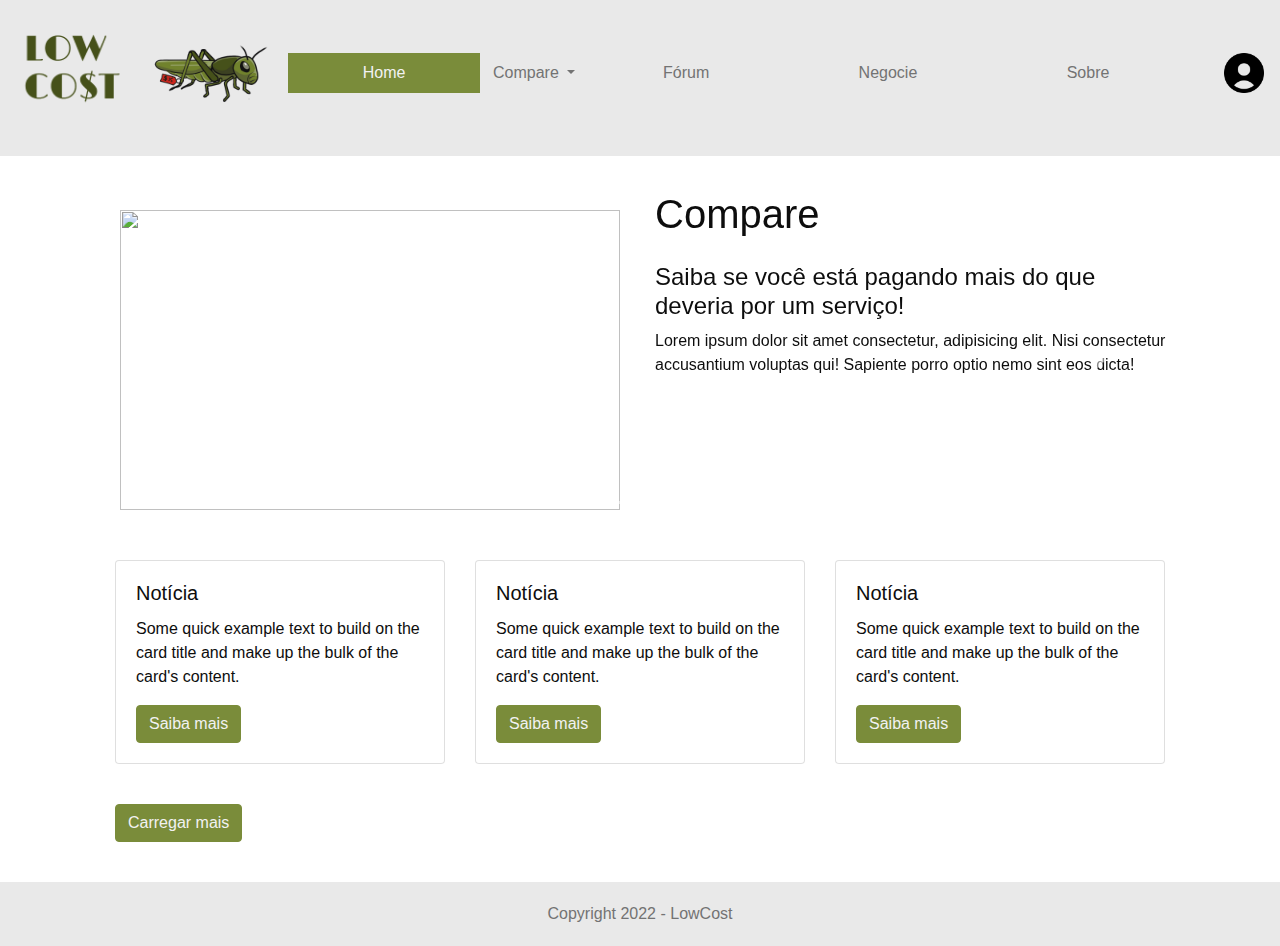
==== codigo/LowCost/index.html @ 23da9f4f "Upload da integração que fizemos dos trabalho" ====
<!DOCTYPE html>

<html lang="pt-br">

<head>
  <meta charset="utf-8">
  <meta name="viewport" content="width=device-width, initial-scale=1, shrink-to-fit=no">
  <link rel="stylesheet" href="https://stackpath.bootstrapcdn.com/bootstrap/4.4.1/css/bootstrap.min.css"
    integrity="sha384-Vkoo8x4CGsO3+Hhxv8T/Q5PaXtkKtu6ug5TOeNV6gBiFeWPGFN9MuhOf23Q9Ifjh" crossorigin="anonymous">
  <link rel="stylesheet" href="estilo.css">

  <title>LowCost</title>
</head>


<body>

  <header>
    <link rel="shortcut icon" type="imagem/x-icon" href="images/logoicon.ico">
    <div class="row">
      <div class="col-12 header_area">
        <div class="row">

          <div class="col-12 col-sm-12 col-md-8 col-lg-10 memu_area">
            <nav class="navbar navbar-expand-md fixed-top menu-area">
              <a class="navbar-brand" href="#"><img src="images/Low_Cost.png" class="logo"></a>
              <a class="navbar-brand" href="#"><img src="images/logo.png" class="logo dar_espaco"></a>
              <button class="navbar-toggler" type="button" data-toggle="collapse" data-target="#navbarsExampleDefault"
                aria-controls="navbarsExampleDefault" aria-expanded="false" aria-label="Toggle navigation">
                <img src="images/more.png" class="more">
              </button>
              <div class="collapse navbar-collapse" id="navbarsExampleDefault">
                <a class="flex-sm-fill text-sm-center nav-link active" href="index.html">Home</a>
                <div class="dropdown">
                  <button class="btn dropdown-toggle texto" type="button" id="dropdownMenuButton" data-toggle="dropdown"
                    aria-haspopup="true" aria-expanded="false">
                    Compare
                  </button>
                  <div class="dropdown-menu" aria-labelledby="dropdownMenuButton">
                    <a class="dropdown-item texto_drop" href="Tabelas.html">Tabelas</a>
                    <a class="dropdown-item texto_drop" href="Adicione.html">Adicione</a>
                    <a class="dropdown-item texto_drop" href="Serviços.html">Serviços</a>
                  </div>
                </div>
                <a class="flex-sm-fill text-sm-center nav-link" href="Forum.html">Fórum</a>
                <a class="flex-sm-fill text-sm-center nav-link" href="Negocie.html">Negocie</a>
                <a class="flex-sm-fill text-sm-center nav-link" href="Sobre.html">Sobre</a>
                <a href="Perfil.html">
                  <div class="perfil">
                    <img src="images/perfil.png" class="perfil">
                  </div>
                </a>
              </div>
            </nav>
          </div>
        </div>
      </div>
    </div>
  </header>


  <main class="container">
    <div clas="col-12">
      <div class="col-12 lanca">
        <div id="carouselExampleIndicators" class="carousel slide moldura" data-ride="carousel">
          <ol class="carousel-indicators">
            <li data-target="#carouselExampleIndicators" data-slide-to="0" class="active"></li>
            <li data-target="#carouselExampleIndicators" data-slide-to="1"></li>
            <li data-target="#carouselExampleIndicators" data-slide-to="2"></li>
            <li data-target="#carouselExampleIndicators" data-slide-to="3"></li>
          </ol>
          <div class="carousel-inner">
            <div class="carousel-item active">
              <div class="row descricao">
                <div class=" col-sm-12 col-md-12 col-lg-6">
                  <img src="images/compare.jpg" class="img_info">
                </div>
                <div class=" col-sm-12 col-md-12 col-lg-6">
                  <h1>Compare</h1>
                  <h4>Saiba se você está pagando mais do que deveria por um serviço!</h4>
                  <p>Lorem ipsum dolor sit amet consectetur, adipisicing elit. Nisi consectetur accusantium voluptas
                    qui! Sapiente porro optio nemo sint eos dicta!</p>

                </div>
              </div>
            </div>
            <div class="carousel-item">
              <div class="row descricao">
                <div class=" col-sm-12 col-md-12 col-lg-6">
                  <img src="images/Forum.jpg" class="img_info">
                </div>
                <div class=" col-sm-12 col-md-12 col-lg-6">
                  <h1>Forum</h1>
                  <h4>Tenha a liberdade de interagir com outros usuários e tirar suas dúvidas sobre qualquer serviço!
                  </h4>
                  <p>Lorem ipsum dolor sit amet consectetur, adipisicing elit. Nisi consectetur accusantium voluptas
                    qui! Sapiente porro optio nemo sint eos dicta!</p>

                </div>
              </div>
            </div>
            <div class="carousel-item">
              <div class="row descricao">
                <div class=" col-sm-12 col-md-12 col-lg-6">
                  <img src="images/negocie.jpg" class="img_info">
                </div>
                <div class=" col-sm-12 col-md-12 col-lg-6">
                  <h1>Negocie</h1>
                  <h4>Tenha mais facilidade na hora de negociar e contatar seus serviços!</h4>
                  <p>Lorem ipsum dolor sit amet consectetur, adipisicing elit. Nisi consectetur accusantium voluptas
                    qui! Sapiente porro optio nemo sint eos dicta!</p>

                </div>
              </div>
            </div>
            <div class="carousel-item">
              <div class="row descricao">
                <div class=" col-sm-12 col-md-12 col-lg-6">
                  <img src="images/logo.png" class="img_info">
                </div>
                <div class=" col-sm-12 col-md-12 col-lg-6">
                  <h1>Sobre</h1>
                  <h4>Saiba mais sobre nossa plataforma!!</h4>
                  <p>Lorem ipsum dolor sit amet consectetur, adipisicing elit. Nisi consectetur accusantium voluptas
                    qui! Sapiente porro optio nemo sint eos dicta!</p>

                </div>
              </div>
            </div>
          </div>
          <a class="carousel-control-prev" href="#carouselExampleIndicators" role="button" data-slide="prev">
            <span class="carousel-control-prev-icon" aria-hidden="true"></span>
            <span class="sr-only">Previous</span>
          </a>
          <a class="carousel-control-next" href="#carouselExampleIndicators" role="button" data-slide="next">
            <span class="carousel-control-next-icon" aria-hidden="true"></span>
            <span class="sr-only">Next</span>
          </a>
        </div>
      </div>

      <div class="container destaque">
        <div id="noticias" class="row">
          <div class="col-12 col-sm-12 col-md-6 col-lg-4">
            <div class="card">
              <div class="card-body">
                <h5 class="card-title">Notícia</h5>
                <p class="card-text">Some quick example text to build on the card title and make up the bulk of the
                  card's content.</p>
                <a href="saibamais.html" class="btn botao-padrao">Saiba mais</a>
              </div>
            </div>
          </div>

          <div class="col-12 col-sm-12 col-md-6 col-lg-4">
            <div class="card">
              <div class="card-body">
                <h5 class="card-title">Notícia</h5>
                <p class="card-text">Some quick example text to build on the card title and make up the bulk of the
                  card's content.</p>
                <a href="saibamais.html" class="btn botao-padrao">Saiba mais</a>
              </div>
            </div>
          </div>
          
          <div class="col-12 col-sm-12 col-md-6 col-lg-4">
            <div class="card">
              <div class="card-body">
                <h5 class="card-title">Notícia</h5>
                <p class="card-text">Some quick example text to build on the card title and make up the bulk of the
                  card's content.</p>
                <a href="saibamais.html" class="btn botao-padrao">Saiba mais</a>
              </div>
            </div>
          </div>
        </div>
        <button id="carrega-noti" type="button" class="btn botao-padrao alinha">Carregar mais</button>
      </div>
    </div>
  </main>

  <footer>
    <div class="row">
      <div class="col-12 footer_area">
        Copyright 2022 - LowCost
      </div>

    </div>
  </footer>

  <script src="https://code.jquery.com/jquery-3.4.1.slim.min.js"
    integrity="sha384-J6qa4849blE2+poT4WnyKhv5vZF5SrPo0iEjwBvKU7imGFAV0wwj1yYfoRSJoZ+n"
    crossorigin="anonymous"></script>
  <script src="https://cdn.jsdelivr.net/npm/popper.js@1.16.0/dist/umd/popper.min.js"
    integrity="sha384-Q6E9RHvbIyZFJoft+2mJbHaEWldlvI9IOYy5n3zV9zzTtmI3UksdQRVvoxMfooAo"
    crossorigin="anonymous"></script>
  <script src="https://stackpath.bootstrapcdn.com/bootstrap/4.4.1/js/bootstrap.min.js"
    integrity="sha384-wfSDF2E50Y2D1uUdj0O3uMBJnjuUD4Ih7YwaYd1iqfktj0Uod8GCExl3Og8ifwB6"
    crossorigin="anonymous"></script>
   <script src="negocie.js"></script>
</body>

</html>
---- codigo/LowCost/estilo.css ----
/*geral*/
    body{
        color: #0D0D0D;
    }

    .botao-padrao{
        background-color: #7A8C3A;
        color: #f2f2f2;
        border-color: #7A8C3A;
    }

    .botao-padrao:hover{
        background-color: #46511a;
        color: #f2f2f2;
        border-color: #7A8C3A;
    }

    h1, h2{
        margin-bottom: 25px;
    }

    .alinha{
        margin-top: 20px;
    }
/*geral*/


/*cabeçalho*/
    header{
        background: #e9e9e9;
        margin-bottom: 20px;
        text-align: center;
    }

    .header_area{
        padding: 20px;
    }

    .botao{
        margin-left: 10px;
        color: #7A8C3A;
        border-color: #7A8C3A;
    }

    .botao:hover{
        background-color: #7A8C3A;
        color: #f2f2f2;
        border-color: #7A8C3A;
    }

    .memu_area{
        margin-top: 30px;
    }

    .memu_area nav a{
        color:#737373;
        margin-bottom: 10px;
    }

    .memu_area nav a:hover{
        font-weight: bold;
    }


    .memu_area .active{
        background-color: #7A8C3A !important;
        color: #f2f2f2 !important;
    }

    main{
        padding-top: 100px;
    }

    .logo{
        width: 120px;
    }

	.more{
        width: 25px;
        margin-top: 7px;
    }
    
    .perfil{
        width: 40px;
        margin-left: 20px;
        margin-right: 20px;
    }
    
    .texto{
      margin-bottom: 10px;
      color: #737373;
    }

    .texto:hover{
      color:#737373;
      font-weight: bold;
    }

    .texto_drop{
      color: #0D0D0D;
    }
/*cabeçalho*/


/*Home Page*/
    .info-pages{
        padding: 20px;
        background-color: #f2f2f2;
    }

    .info-pages h1{
        text-align: center;
    }

    .img_info{
        width: 500px ;
        height: 300px;
        margin: 20px;
    }

    .card{
        margin-bottom: 20px;
    }

    .destaque{
        padding: 30px;
    }
/*Home Page*/

/*Sobre*/
    .baixo h1{
        margin-top: 20px;
    }

    .redes i{
        color: black;
        margin-right: 10px;
    }
/*Sobre*/

/*Negocie*/
    .fale img{
        width: 50px;
        margin-top: 20px;
    }

    .email{
        margin-left: 20px;
    }

    .digite{
        margin-right: 40px;
    }

    .p-perfil{
        margin-left: 10px;
        margin-top: 30px;
    }

    .alinha-2{
        margin-left: 350px;
    }

    .send-message{
        padding: 20px;
    }
/*Negocie*/


/*roda pé*/
footer{
    margin-top: 10px;
    background: #E9E9E9;
    color: #737373;
}
footer img{
    width: 100px;
}

.footer_area{
    padding: 20px;
    text-align: center  ;
}

.menu-area{
    background-color: #E9E9E9;;
}
/*roda pé*/

@media screen and (max-width:800px){
    .img_info{
        width: 250px ;
        height: 150px;
        margin-left: 50px;
    }
    .alinha-2{
      margin-left: 10px;
    }
    .perfil{
      margin-left: 90px;
    }
}
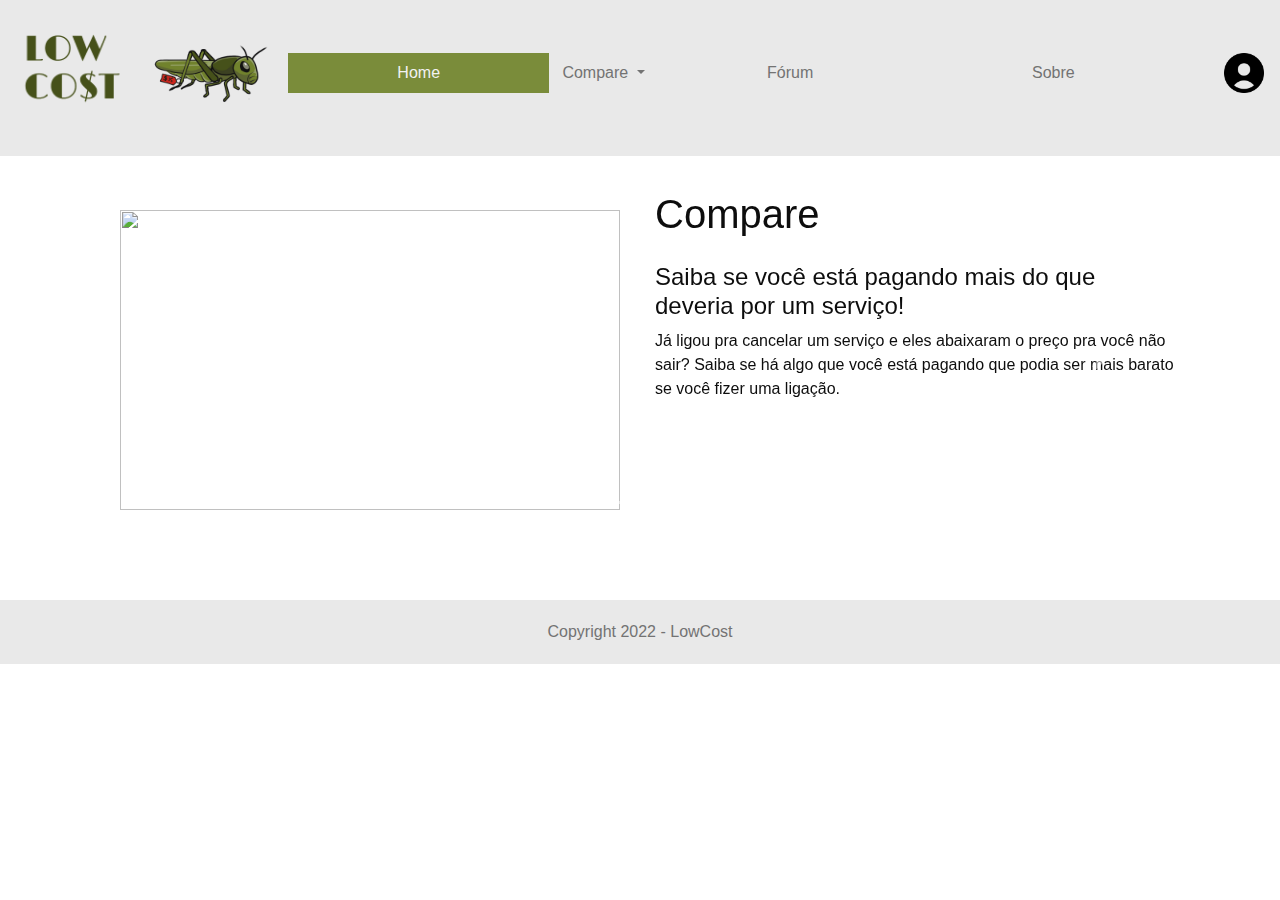
==== commit d6f8b948: "Integrar usuário logado com funcionalidades" ====
--- a/codigo/LowCost/index.html
+++ b/codigo/LowCost/index.html
@@ -1,203 +1,319 @@
 <!DOCTYPE html>
 
 <html lang="pt-br">
-
-<head>
-  <meta charset="utf-8">
-  <meta name="viewport" content="width=device-width, initial-scale=1, shrink-to-fit=no">
-  <link rel="stylesheet" href="https://stackpath.bootstrapcdn.com/bootstrap/4.4.1/css/bootstrap.min.css"
-    integrity="sha384-Vkoo8x4CGsO3+Hhxv8T/Q5PaXtkKtu6ug5TOeNV6gBiFeWPGFN9MuhOf23Q9Ifjh" crossorigin="anonymous">
-  <link rel="stylesheet" href="estilo.css">
-
-  <title>LowCost</title>
-</head>
-
-
-<body>
-
-  <header>
-    <link rel="shortcut icon" type="imagem/x-icon" href="images/logoicon.ico">
-    <div class="row">
-      <div class="col-12 header_area">
-        <div class="row">
-
-          <div class="col-12 col-sm-12 col-md-8 col-lg-10 memu_area">
-            <nav class="navbar navbar-expand-md fixed-top menu-area">
-              <a class="navbar-brand" href="#"><img src="images/Low_Cost.png" class="logo"></a>
-              <a class="navbar-brand" href="#"><img src="images/logo.png" class="logo dar_espaco"></a>
-              <button class="navbar-toggler" type="button" data-toggle="collapse" data-target="#navbarsExampleDefault"
-                aria-controls="navbarsExampleDefault" aria-expanded="false" aria-label="Toggle navigation">
-                <img src="images/more.png" class="more">
-              </button>
-              <div class="collapse navbar-collapse" id="navbarsExampleDefault">
-                <a class="flex-sm-fill text-sm-center nav-link active" href="index.html">Home</a>
-                <div class="dropdown">
-                  <button class="btn dropdown-toggle texto" type="button" id="dropdownMenuButton" data-toggle="dropdown"
-                    aria-haspopup="true" aria-expanded="false">
-                    Compare
-                  </button>
-                  <div class="dropdown-menu" aria-labelledby="dropdownMenuButton">
-                    <a class="dropdown-item texto_drop" href="Tabelas.html">Tabelas</a>
-                    <a class="dropdown-item texto_drop" href="Adicione.html">Adicione</a>
-                    <a class="dropdown-item texto_drop" href="Serviços.html">Serviços</a>
-                  </div>
-                </div>
-                <a class="flex-sm-fill text-sm-center nav-link" href="Forum.html">Fórum</a>
-                <a class="flex-sm-fill text-sm-center nav-link" href="Negocie.html">Negocie</a>
-                <a class="flex-sm-fill text-sm-center nav-link" href="Sobre.html">Sobre</a>
-                <a href="Perfil.html">
-                  <div class="perfil">
-                    <img src="images/perfil.png" class="perfil">
-                  </div>
-                </a>
-              </div>
-            </nav>
+  <head>
+    <meta charset="utf-8" />
+    <meta
+      name="viewport"
+      content="width=device-width, initial-scale=1, shrink-to-fit=no"
+    />
+    <link
+      rel="stylesheet"
+      href="https://stackpath.bootstrapcdn.com/bootstrap/4.4.1/css/bootstrap.min.css"
+      integrity="sha384-Vkoo8x4CGsO3+Hhxv8T/Q5PaXtkKtu6ug5TOeNV6gBiFeWPGFN9MuhOf23Q9Ifjh"
+      crossorigin="anonymous"
+    />
+    <link rel="stylesheet" href="estilo.css" />
+
+    <title>LowCost</title>
+  </head>
+
+  <body>
+    <header>
+      <link
+        rel="shortcut icon"
+        type="imagem/x-icon"
+        href="images/logoicon.ico"
+      />
+      <div class="row">
+        <div class="col-12 header_area">
+          <div class="row">
+            <div class="col-12 col-sm-12 col-md-8 col-lg-10 memu_area">
+              <nav class="navbar navbar-expand-md fixed-top menu-area">
+                <a class="navbar-brand" href="#"
+                  ><img src="images/Low_Cost.png" class="logo"
+                /></a>
+                <a class="navbar-brand" href="#"
+                  ><img src="images/logo.png" class="logo dar_espaco"
+                /></a>
+                <button
+                  class="navbar-toggler"
+                  type="button"
+                  data-toggle="collapse"
+                  data-target="#navbarsExampleDefault"
+                  aria-controls="navbarsExampleDefault"
+                  aria-expanded="false"
+                  aria-label="Toggle navigation"
+                >
+                  <img src="images/more.png" class="more" />
+                </button>
+                <div
+                  class="collapse navbar-collapse"
+                  id="navbarsExampleDefault"
+                >
+                  <a
+                    class="flex-sm-fill text-sm-center nav-link active"
+                    href="index.html"
+                    >Home</a
+                  >
+                  <div class="dropdown">
+                    <button
+                      class="btn dropdown-toggle texto"
+                      type="button"
+                      id="dropdownMenuButton"
+                      data-toggle="dropdown"
+                      aria-haspopup="true"
+                      aria-expanded="false"
+                    >
+                      Compare
+                    </button>
+                    <div
+                      class="dropdown-menu"
+                      aria-labelledby="dropdownMenuButton"
+                    >
+                      <a class="dropdown-item texto_drop" href="Tabelas.html"
+                        >Tabelas</a
+                      >
+                      <a class="dropdown-item texto_drop" href="Adicione.html"
+                        >Adicione</a
+                      >
+                      <a class="dropdown-item texto_drop" href="Serviços.html"
+                        >Serviços</a
+                      >
+                    </div>
+                  </div>
+                  <a
+                    class="flex-sm-fill text-sm-center nav-link"
+                    href="Forum.html"
+                    >Fórum</a
+                  >
+
+                  <a
+                    class="flex-sm-fill text-sm-center nav-link"
+                    href="Sobre.html"
+                    >Sobre</a
+                  >
+                  <a href="Perfil.html">
+                    <div class="perfil">
+                      <img src="images/perfil.png" class="perfil" />
+                    </div>
+                  </a>
+                </div>
+              </nav>
+            </div>
           </div>
         </div>
       </div>
-    </div>
-  </header>
-
-
-  <main class="container">
-    <div clas="col-12">
-      <div class="col-12 lanca">
-        <div id="carouselExampleIndicators" class="carousel slide moldura" data-ride="carousel">
-          <ol class="carousel-indicators">
-            <li data-target="#carouselExampleIndicators" data-slide-to="0" class="active"></li>
-            <li data-target="#carouselExampleIndicators" data-slide-to="1"></li>
-            <li data-target="#carouselExampleIndicators" data-slide-to="2"></li>
-            <li data-target="#carouselExampleIndicators" data-slide-to="3"></li>
-          </ol>
-          <div class="carousel-inner">
-            <div class="carousel-item active">
-              <div class="row descricao">
-                <div class=" col-sm-12 col-md-12 col-lg-6">
-                  <img src="images/compare.jpg" class="img_info">
-                </div>
-                <div class=" col-sm-12 col-md-12 col-lg-6">
-                  <h1>Compare</h1>
-                  <h4>Saiba se você está pagando mais do que deveria por um serviço!</h4>
-                  <p>Lorem ipsum dolor sit amet consectetur, adipisicing elit. Nisi consectetur accusantium voluptas
-                    qui! Sapiente porro optio nemo sint eos dicta!</p>
-
-                </div>
-              </div>
-            </div>
-            <div class="carousel-item">
-              <div class="row descricao">
-                <div class=" col-sm-12 col-md-12 col-lg-6">
-                  <img src="images/Forum.jpg" class="img_info">
-                </div>
-                <div class=" col-sm-12 col-md-12 col-lg-6">
-                  <h1>Forum</h1>
-                  <h4>Tenha a liberdade de interagir com outros usuários e tirar suas dúvidas sobre qualquer serviço!
-                  </h4>
-                  <p>Lorem ipsum dolor sit amet consectetur, adipisicing elit. Nisi consectetur accusantium voluptas
-                    qui! Sapiente porro optio nemo sint eos dicta!</p>
-
-                </div>
-              </div>
-            </div>
-            <div class="carousel-item">
-              <div class="row descricao">
-                <div class=" col-sm-12 col-md-12 col-lg-6">
-                  <img src="images/negocie.jpg" class="img_info">
-                </div>
-                <div class=" col-sm-12 col-md-12 col-lg-6">
-                  <h1>Negocie</h1>
-                  <h4>Tenha mais facilidade na hora de negociar e contatar seus serviços!</h4>
-                  <p>Lorem ipsum dolor sit amet consectetur, adipisicing elit. Nisi consectetur accusantium voluptas
-                    qui! Sapiente porro optio nemo sint eos dicta!</p>
-
-                </div>
-              </div>
-            </div>
-            <div class="carousel-item">
-              <div class="row descricao">
-                <div class=" col-sm-12 col-md-12 col-lg-6">
-                  <img src="images/logo.png" class="img_info">
-                </div>
-                <div class=" col-sm-12 col-md-12 col-lg-6">
-                  <h1>Sobre</h1>
-                  <h4>Saiba mais sobre nossa plataforma!!</h4>
-                  <p>Lorem ipsum dolor sit amet consectetur, adipisicing elit. Nisi consectetur accusantium voluptas
-                    qui! Sapiente porro optio nemo sint eos dicta!</p>
-
-                </div>
-              </div>
-            </div>
-          </div>
-          <a class="carousel-control-prev" href="#carouselExampleIndicators" role="button" data-slide="prev">
-            <span class="carousel-control-prev-icon" aria-hidden="true"></span>
-            <span class="sr-only">Previous</span>
-          </a>
-          <a class="carousel-control-next" href="#carouselExampleIndicators" role="button" data-slide="next">
-            <span class="carousel-control-next-icon" aria-hidden="true"></span>
-            <span class="sr-only">Next</span>
-          </a>
-        </div>
-      </div>
-
-      <div class="container destaque">
-        <div id="noticias" class="row">
-          <div class="col-12 col-sm-12 col-md-6 col-lg-4">
-            <div class="card">
-              <div class="card-body">
-                <h5 class="card-title">Notícia</h5>
-                <p class="card-text">Some quick example text to build on the card title and make up the bulk of the
-                  card's content.</p>
-                <a href="saibamais.html" class="btn botao-padrao">Saiba mais</a>
-              </div>
-            </div>
-          </div>
-
-          <div class="col-12 col-sm-12 col-md-6 col-lg-4">
-            <div class="card">
-              <div class="card-body">
-                <h5 class="card-title">Notícia</h5>
-                <p class="card-text">Some quick example text to build on the card title and make up the bulk of the
-                  card's content.</p>
-                <a href="saibamais.html" class="btn botao-padrao">Saiba mais</a>
-              </div>
-            </div>
-          </div>
-          
-          <div class="col-12 col-sm-12 col-md-6 col-lg-4">
-            <div class="card">
-              <div class="card-body">
-                <h5 class="card-title">Notícia</h5>
-                <p class="card-text">Some quick example text to build on the card title and make up the bulk of the
-                  card's content.</p>
-                <a href="saibamais.html" class="btn botao-padrao">Saiba mais</a>
-              </div>
-            </div>
+    </header>
+
+    <main class="container">
+      <div clas="col-12">
+        <div class="col-12 lanca">
+          <div
+            id="carouselExampleIndicators"
+            class="carousel slide moldura"
+            data-ride="carousel"
+          >
+            <ol class="carousel-indicators">
+              <li
+                data-target="#carouselExampleIndicators"
+                data-slide-to="0"
+                class="active"
+              ></li>
+              <li
+                data-target="#carouselExampleIndicators"
+                data-slide-to="1"
+              ></li>
+              <li
+                data-target="#carouselExampleIndicators"
+                data-slide-to="2"
+              ></li>
+              <li
+                data-target="#carouselExampleIndicators"
+                data-slide-to="3"
+              ></li>
+            </ol>
+            <div class="carousel-inner">
+              <div class="carousel-item active">
+                <div class="row descricao">
+                  <div class="col-sm-12 col-md-12 col-lg-6">
+                    <img src="images/compare.jpg" class="img_info" />
+                  </div>
+                  <div class="col-sm-12 col-md-12 col-lg-6">
+                    <h1>Compare</h1>
+                    <h4>
+                      Saiba se você está pagando mais do que deveria por um
+                      serviço!
+                    </h4>
+                    <p>
+                      Já ligou pra cancelar um serviço e eles abaixaram o preço
+                      pra você não sair? Saiba se há algo que você está pagando
+                      que podia ser mais barato se você fizer uma ligação.
+                    </p>
+                  </div>
+                </div>
+              </div>
+              <div class="carousel-item">
+                <div class="row descricao">
+                  <div class="col-sm-12 col-md-12 col-lg-6">
+                    <img src="images/Forum.jpg" class="img_info" />
+                  </div>
+                  <div class="col-sm-12 col-md-12 col-lg-6">
+                    <h1>Forum</h1>
+                    <h4>
+                      Tenha a liberdade de interagir com outros usuários e tirar
+                      suas dúvidas sobre qualquer serviço!
+                    </h4>
+                    <p>
+                      Já ligou pra cancelar um serviço e eles abaixaram o preço
+                      pra você não sair? Saiba se há algo que você está pagando
+                      que podia ser mais barato se você fizer uma ligação.
+                    </p>
+                  </div>
+                </div>
+              </div>
+              <div class="carousel-item">
+                <div class="row descricao">
+                  <div class="col-sm-12 col-md-12 col-lg-6">
+                    <img src="images/negocie.jpg" class="img_info" />
+                  </div>
+                  <div class="col-sm-12 col-md-12 col-lg-6">
+                    <h1>Negocie</h1>
+                    <h4>
+                      Tenha mais facilidade na hora de negociar e contatar seus
+                      serviços!
+                    </h4>
+                    <p>
+                      Já ligou pra cancelar um serviço e eles abaixaram o preço
+                      pra você não sair? Saiba se há algo que você está pagando
+                      que podia ser mais barato se você fizer uma ligação.
+                    </p>
+                  </div>
+                </div>
+              </div>
+              <div class="carousel-item">
+                <div class="row descricao">
+                  <div class="col-sm-12 col-md-12 col-lg-6">
+                    <img src="images/logo.png" class="img_info" />
+                  </div>
+                  <div class="col-sm-12 col-md-12 col-lg-6">
+                    <h1>Sobre</h1>
+                    <h4>Saiba mais sobre nossa plataforma!!</h4>
+                    <p>
+                      Já ligou pra cancelar um serviço e eles abaixaram o preço
+                      pra você não sair? Saiba se há algo que você está pagando
+                      que podia ser mais barato se você fizer uma ligação.
+                    </p>
+                  </div>
+                </div>
+              </div>
+            </div>
+            <a
+              class="carousel-control-prev"
+              href="#carouselExampleIndicators"
+              role="button"
+              data-slide="prev"
+            >
+              <span
+                class="carousel-control-prev-icon"
+                aria-hidden="true"
+              ></span>
+              <span class="sr-only">Previous</span>
+            </a>
+            <a
+              class="carousel-control-next"
+              href="#carouselExampleIndicators"
+              role="button"
+              data-slide="next"
+            >
+              <span
+                class="carousel-control-next-icon"
+                aria-hidden="true"
+              ></span>
+              <span class="sr-only">Next</span>
+            </a>
           </div>
         </div>
-        <button id="carrega-noti" type="button" class="btn botao-padrao alinha">Carregar mais</button>
+
+        <div class="container destaque">
+          <!-- <div id="noticias" class="row">
+            <div class="col-12 col-sm-12 col-md-6 col-lg-4">
+              <div class="card">
+                <div class="card-body">
+                  <h5 class="card-title">Notícia</h5>
+                  <p class="card-text">
+                    Some quick example text to build on the card title and make
+                    up the bulk of the card's content.
+                  </p>
+                  <a href="saibamais.html" class="btn botao-padrao"
+                    >Saiba mais</a
+                  >
+                </div>
+              </div>
+            </div>
+
+            <div class="col-12 col-sm-12 col-md-6 col-lg-4">
+              <div class="card">
+                <div class="card-body">
+                  <h5 class="card-title">Notícia</h5>
+                  <p class="card-text">
+                    Some quick example text to build on the card title and make
+                    up the bulk of the card's content.
+                  </p>
+                  <a href="saibamais.html" class="btn botao-padrao"
+                    >Saiba mais</a
+                  >
+                </div>
+              </div>
+            </div>
+
+            <div class="col-12 col-sm-12 col-md-6 col-lg-4">
+              <div class="card">
+                <div class="card-body">
+                  <h5 class="card-title">Notícia</h5>
+                  <p class="card-text">
+                    Some quick example text to build on the card title and make
+                    up the bulk of the card's content.
+                  </p>
+                  <a href="saibamais.html" class="btn botao-padrao"
+                    >Saiba mais</a
+                  >
+                </div>
+              </div>
+            </div>
+          </div>
+          <button
+            id="carrega-noti"
+            type="button"
+            class="btn botao-padrao alinha"
+          >
+            Carregar mais
+          </button>
+        </div> -->
       </div>
-    </div>
-  </main>
-
-  <footer>
-    <div class="row">
-      <div class="col-12 footer_area">
-        Copyright 2022 - LowCost
+    </main>
+
+    <footer>
+      <div class="row">
+        <div class="col-12 footer_area">Copyright 2022 - LowCost</div>
       </div>
-
-    </div>
-  </footer>
-
-  <script src="https://code.jquery.com/jquery-3.4.1.slim.min.js"
-    integrity="sha384-J6qa4849blE2+poT4WnyKhv5vZF5SrPo0iEjwBvKU7imGFAV0wwj1yYfoRSJoZ+n"
-    crossorigin="anonymous"></script>
-  <script src="https://cdn.jsdelivr.net/npm/popper.js@1.16.0/dist/umd/popper.min.js"
-    integrity="sha384-Q6E9RHvbIyZFJoft+2mJbHaEWldlvI9IOYy5n3zV9zzTtmI3UksdQRVvoxMfooAo"
-    crossorigin="anonymous"></script>
-  <script src="https://stackpath.bootstrapcdn.com/bootstrap/4.4.1/js/bootstrap.min.js"
-    integrity="sha384-wfSDF2E50Y2D1uUdj0O3uMBJnjuUD4Ih7YwaYd1iqfktj0Uod8GCExl3Og8ifwB6"
-    crossorigin="anonymous"></script>
-   <script src="negocie.js"></script>
-</body>
-
-</html>+    </footer>
+
+    <script
+      src="https://code.jquery.com/jquery-3.4.1.slim.min.js"
+      integrity="sha384-J6qa4849blE2+poT4WnyKhv5vZF5SrPo0iEjwBvKU7imGFAV0wwj1yYfoRSJoZ+n"
+      crossorigin="anonymous"
+    ></script>
+    <script
+      src="https://cdn.jsdelivr.net/npm/popper.js@1.16.0/dist/umd/popper.min.js"
+      integrity="sha384-Q6E9RHvbIyZFJoft+2mJbHaEWldlvI9IOYy5n3zV9zzTtmI3UksdQRVvoxMfooAo"
+      crossorigin="anonymous"
+    ></script>
+    <script
+      src="https://stackpath.bootstrapcdn.com/bootstrap/4.4.1/js/bootstrap.min.js"
+      integrity="sha384-wfSDF2E50Y2D1uUdj0O3uMBJnjuUD4Ih7YwaYd1iqfktj0Uod8GCExl3Og8ifwB6"
+      crossorigin="anonymous"
+    ></script>
+    <script src="negocie.js"></script>
+  </body>
+</html>
